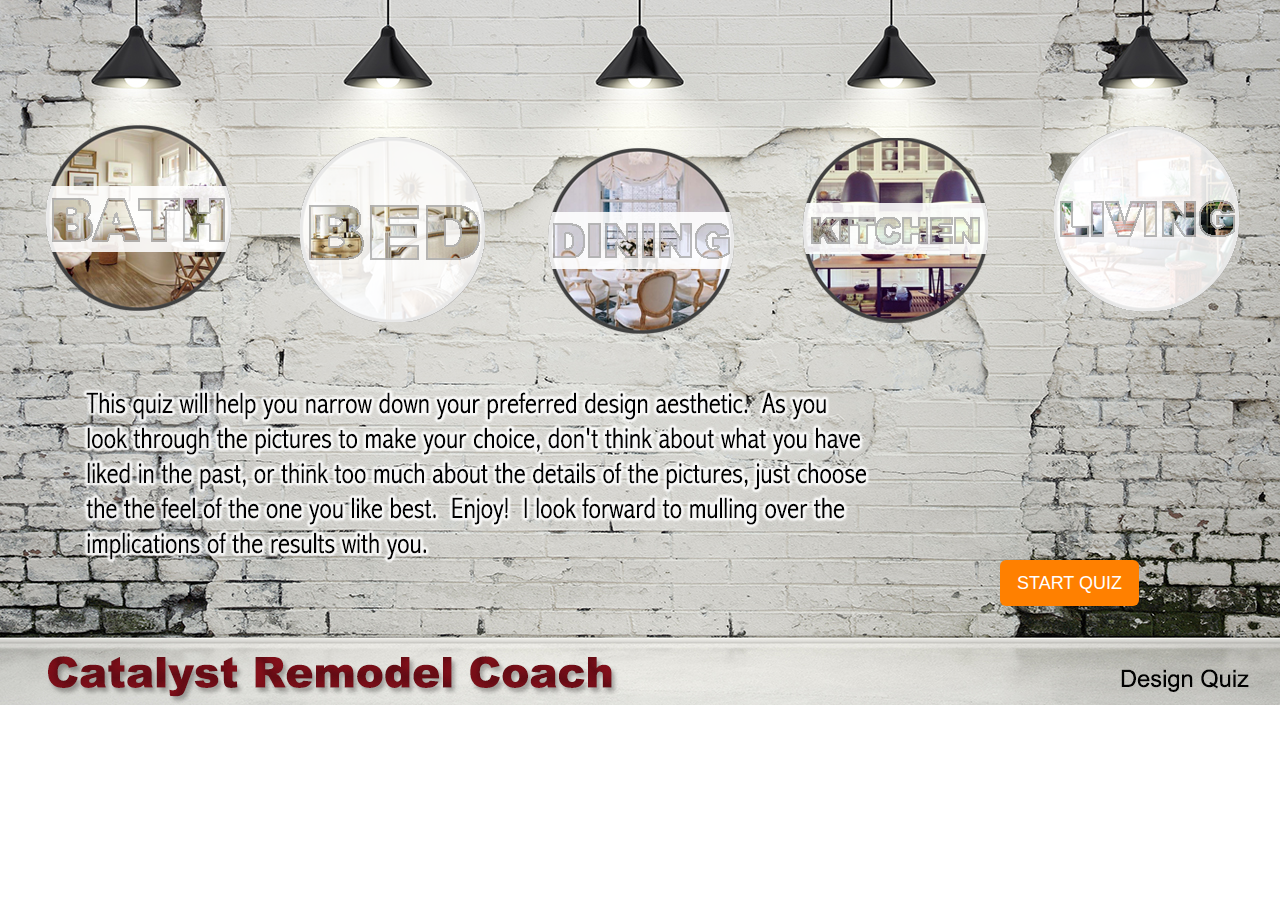
==== intro_page/index.html @ a14d25a4 "added intro page folder" ====
<!DOCTYPE html>
<html>
<head>
	<title>Catalyst Remodel Coach</title>
	<link href="index.css" type="text/css" rel="stylesheet">
	<link rel="stylesheet" href="http://anijs.github.io/lib/anicollection/anicollection.css">
	<link rel="stylesheet" href="http://maxcdn.bootstrapcdn.com/bootstrap/3.3.5/css/bootstrap.min.css">
	<script src="https://ajax.googleapis.com/ajax/libs/jquery/1.11.3/jquery.min.js"></script>
	<script src="http://maxcdn.bootstrapcdn.com/bootstrap/3.3.5/js/bootstrap.min.js"></script>
</head>
<body>
	<div class="rooms">
		<img class="outside bath" src="img/bath1.png" alt="bath1">
		<img class="inside bed" src="img/bed1.png" alt="bed1">
		<img class="middle dining" src="img/dining1.png" alt="dining1">
		<img class="inside kitchen" src="img/kitchen1.png" alt="kitchen1">
		<img class="outside living" src="img/living1.png" alt="living1">
	</div>
	<div class="rooms">
		<img class="outside bath" data-anijs="if:mouseover, do:wobble animated" src="img/bath0.png" alt="bath0">
		<img class="inside bed" data-anijs="if:mouseover, do:wobble animated" src="img/bed0.png" alt="bed0">	
		<img class="middle dining" data-anijs="if:mouseover, do:wobble animated" src="img/dining0.png" alt="dining0">	
		<img class="inside kitchen" data-anijs="if:mouseover, do:wobble animated" src="img/kitchen0.png" alt="kitchen0">	
		<img class="outside living" data-anijs="if:mouseover, do:wobble animated" src="img/living0.png" alt="living0">
	</div>
	<button type="button" class="btn btn-lg" data-anijs="if:mouseover, do:pulse animated">START QUIZ</button>
	<script src="http://anijs.github.io/lib/anijs/anijs.js"></script>
 	<script src="http://anijs.github.io/lib/anijs/helpers/dom/anijs-helper-dom-min.js"></script>
</body>
</html>
---- intro_page/index.css ----
body {
	background-image: url("img/bg.jpg");
	background-repeat: no-repeat;
    background-size: cover;
}

.rooms:hover {
	cursor: pointer;
}

.rooms .outside {
	position: absolute;
	top: 125px;
}

.rooms .inside {
	position: absolute;
	top: 138px;
}

.rooms .middle {
	position: absolute;
	top: 148px;
}

.rooms .bath {
	position: absolute;
	left: 46px;
}

.rooms .bed {
	position: absolute;
	left: 300px;
	top: 137px;
}

.rooms .dining {
	position: absolute;
	left: 548px;
}

.rooms .kitchen {
	position: absolute;
	left: 803px;
}

.rooms .living {
	position: absolute;
	left: 1054px;
	top: 126px;
}

.btn {
	position: relative;
	left: 1000px;
	top: 560px;
	background-color: #FF8000;
	color: white;
}
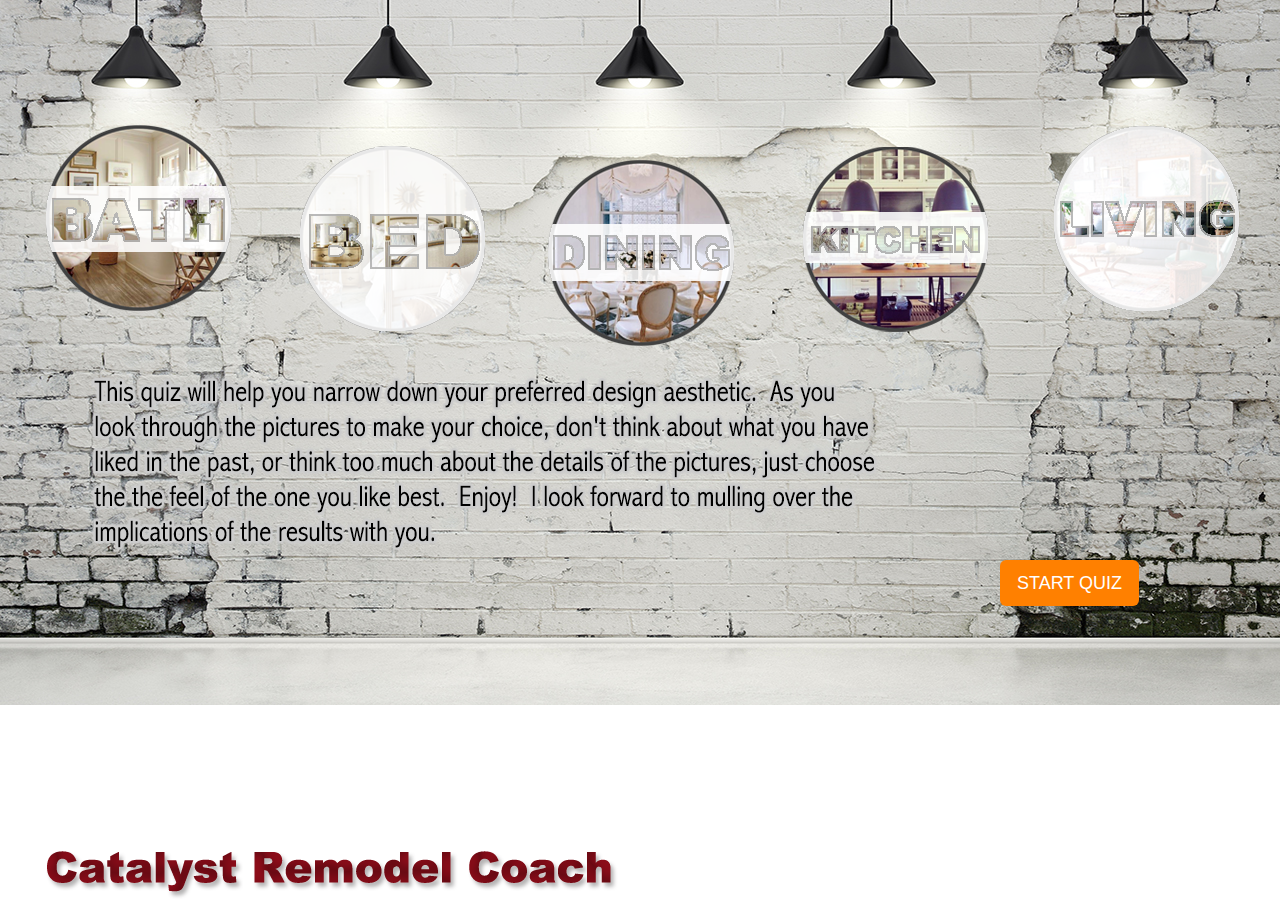
==== commit 0858aa95: "index page" ====
--- a/intro_page/index.html
+++ b/intro_page/index.html
@@ -23,7 +23,15 @@
 		<img class="inside kitchen" data-anijs="if:mouseover, do:wobble animated" src="img/kitchen0.png" alt="kitchen0">	
 		<img class="outside living" data-anijs="if:mouseover, do:wobble animated" src="img/living0.png" alt="living0">
 	</div>
-	<button type="button" class="btn btn-lg" data-anijs="if:mouseover, do:pulse animated">START QUIZ</button>
+	<div>
+		<button type="button" class="btn btn-lg" data-anijs="if:mouseover, do:pulse animated">START QUIZ</button>
+	</div>
+	<div>
+		<img id="intro" src="img/introduction.png" alt="intro">
+	</div>
+	<footer>
+		<img src="img/company.png" alt="company">
+	</footer>
 	<script src="http://anijs.github.io/lib/anijs/anijs.js"></script>
  	<script src="http://anijs.github.io/lib/anijs/helpers/dom/anijs-helper-dom-min.js"></script>
 </body>
--- a/intro_page/index.css
+++ b/intro_page/index.css
@@ -15,12 +15,12 @@
 
 .rooms .inside {
 	position: absolute;
-	top: 138px;
+	top: 147px;
 }
 
 .rooms .middle {
 	position: absolute;
-	top: 148px;
+	top: 160px;
 }
 
 .rooms .bath {
@@ -31,7 +31,7 @@
 .rooms .bed {
 	position: absolute;
 	left: 300px;
-	top: 137px;
+	top: 146px;
 }
 
 .rooms .dining {
@@ -56,4 +56,18 @@
 	top: 560px;
 	background-color: #FF8000;
 	color: white;
+}
+
+#intro {
+	position: relative;
+	left: 90px;
+	top: 330px;
+	font-size: 23px;
+}
+
+footer {
+	float: left;
+	position: fixed;
+	left: 46px;
+	bottom: 0px;
 }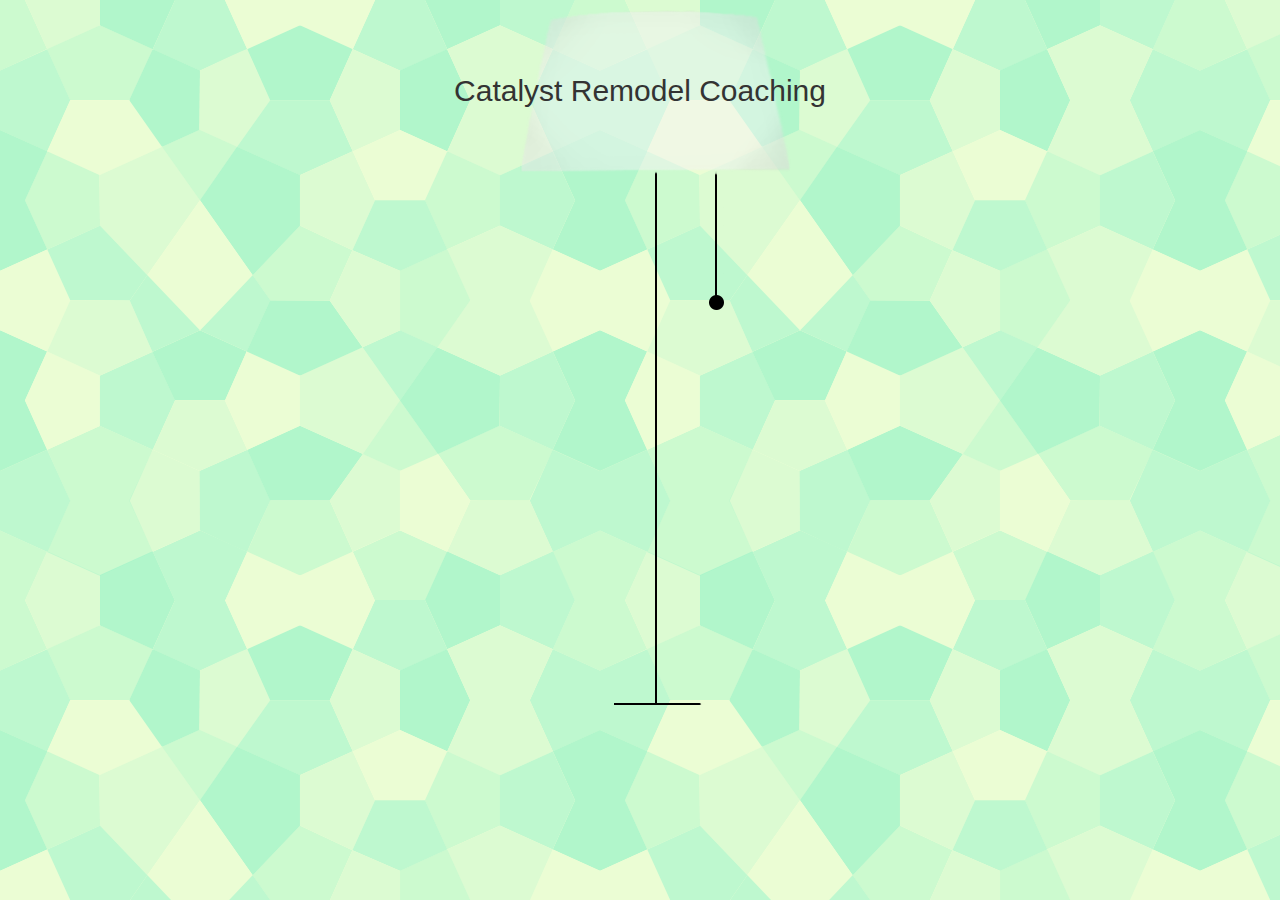
==== commit 23dd3c9d: "new intro page(wrong start quiz link)" ====
--- a/intro_page/index.html
+++ b/intro_page/index.html
@@ -1,7 +1,7 @@
 <!DOCTYPE html>
 <html>
 <head>
-	<title>Catalyst Remodel Coach</title>
+	<title>Catalyst Remodel Coaching</title>
 	<link href="index.css" type="text/css" rel="stylesheet">
 	<link rel="stylesheet" href="http://anijs.github.io/lib/anicollection/anicollection.css">
 	<link rel="stylesheet" href="http://maxcdn.bootstrapcdn.com/bootstrap/3.3.5/css/bootstrap.min.css">
@@ -9,29 +9,17 @@
 	<script src="http://maxcdn.bootstrapcdn.com/bootstrap/3.3.5/js/bootstrap.min.js"></script>
 </head>
 <body>
-	<div class="rooms">
-		<img class="outside bath" src="img/bath1.png" alt="bath1">
-		<img class="inside bed" src="img/bed1.png" alt="bed1">
-		<img class="middle dining" src="img/dining1.png" alt="dining1">
-		<img class="inside kitchen" src="img/kitchen1.png" alt="kitchen1">
-		<img class="outside living" src="img/living1.png" alt="living1">
+	<!-- <div id="company"><img src="img/company.png"></div> -->
+	<div id="company"><p>Catalyst Remodel Coaching</p></div>
+	<div id="lamp">
+		<img id="head" class="lighton" src="img/lamphead.png">
+		<img id="body" src="img/lampbody.png">
+		<img id="string" data-anijs="if:load, do: swing animated; if:mouseover, do:swing animated; if:click, do:$toggleClass on, to:#light; if:click, do:$toggleClass bright, to:#head" src="img/lampstring.png">
 	</div>
-	<div class="rooms">
-		<img class="outside bath" data-anijs="if:mouseover, do:wobble animated" src="img/bath0.png" alt="bath0">
-		<img class="inside bed" data-anijs="if:mouseover, do:wobble animated" src="img/bed0.png" alt="bed0">	
-		<img class="middle dining" data-anijs="if:mouseover, do:wobble animated" src="img/dining0.png" alt="dining0">	
-		<img class="inside kitchen" data-anijs="if:mouseover, do:wobble animated" src="img/kitchen0.png" alt="kitchen0">	
-		<img class="outside living" data-anijs="if:mouseover, do:wobble animated" src="img/living0.png" alt="living0">
+	<div id="light">
+		<img src="img/intro.png">
+		<button type="button" class="btn btn-default" ><a href="quiz.html#/1">START QUIZ</a></button>
 	</div>
-	<div>
-		<button type="button" class="btn btn-lg" data-anijs="if:mouseover, do:pulse animated">START QUIZ</button>
-	</div>
-	<div>
-		<img id="intro" src="img/introduction.png" alt="intro">
-	</div>
-	<footer>
-		<img src="img/company.png" alt="company">
-	</footer>
 	<script src="http://anijs.github.io/lib/anijs/anijs.js"></script>
  	<script src="http://anijs.github.io/lib/anijs/helpers/dom/anijs-helper-dom-min.js"></script>
 </body>
--- a/intro_page/index.css
+++ b/intro_page/index.css
@@ -1,73 +1,60 @@
 body {
-	background-image: url("img/bg.jpg");
-	background-repeat: no-repeat;
-    background-size: cover;
+	background-image: url('img/congruent_pentagon.png');
+	background-repeat: repeat;
 }
 
-.rooms:hover {
-	cursor: pointer;
+#company, #lamp, #light {
+	text-align: center;
 }
 
-.rooms .outside {
-	position: absolute;
-	top: 125px;
+#company {
+	margin-top: 70px;
+	font-size: 30px;
 }
 
-.rooms .inside {
+#head, #body, #string, #light, .btn {
 	position: absolute;
-	top: 147px;
 }
 
-.rooms .middle {
-	position: absolute;
-	top: 160px;
+#head {
+	left: 520px;
+	top: 10px;
+	z-index: -1;
+	opacity: 0.5;
 }
 
-.rooms .bath {
-	position: absolute;
-	left: 46px;
+#head.bright {
+	opacity: 0.9;
 }
 
-.rooms .bed {
-	position: absolute;
-	left: 300px;
-	top: 146px;
+#body, #string {
+	z-index: -2;
+	top: 170px;
 }
 
-.rooms .dining {
-	position: absolute;
-	left: 548px;
+#body {
+	left: 614px;
 }
 
-.rooms .kitchen {
-	position: absolute;
-	left: 803px;
+#string {
+	left: 700px;
+	cursor: pointer;
+	z-index: 1;
 }
 
-.rooms .living {
-	position: absolute;
-	left: 1054px;
-	top: 126px;
+#light {
+	left: 400px;
+	top: 170px;
+	opacity: 0;
+	transition: 0.5s;
+}
+
+#light.on{
+	opacity: 1;
+	transition: 2s;
 }
 
 .btn {
-	position: relative;
-	left: 1000px;
-	top: 560px;
-	background-color: #FF8000;
-	color: white;
+	top: 420px;
+	left: 320px;
 }
-
-#intro {
-	position: relative;
-	left: 90px;
-	top: 330px;
-	font-size: 23px;
-}
-
-footer {
-	float: left;
-	position: fixed;
-	left: 46px;
-	bottom: 0px;
-}